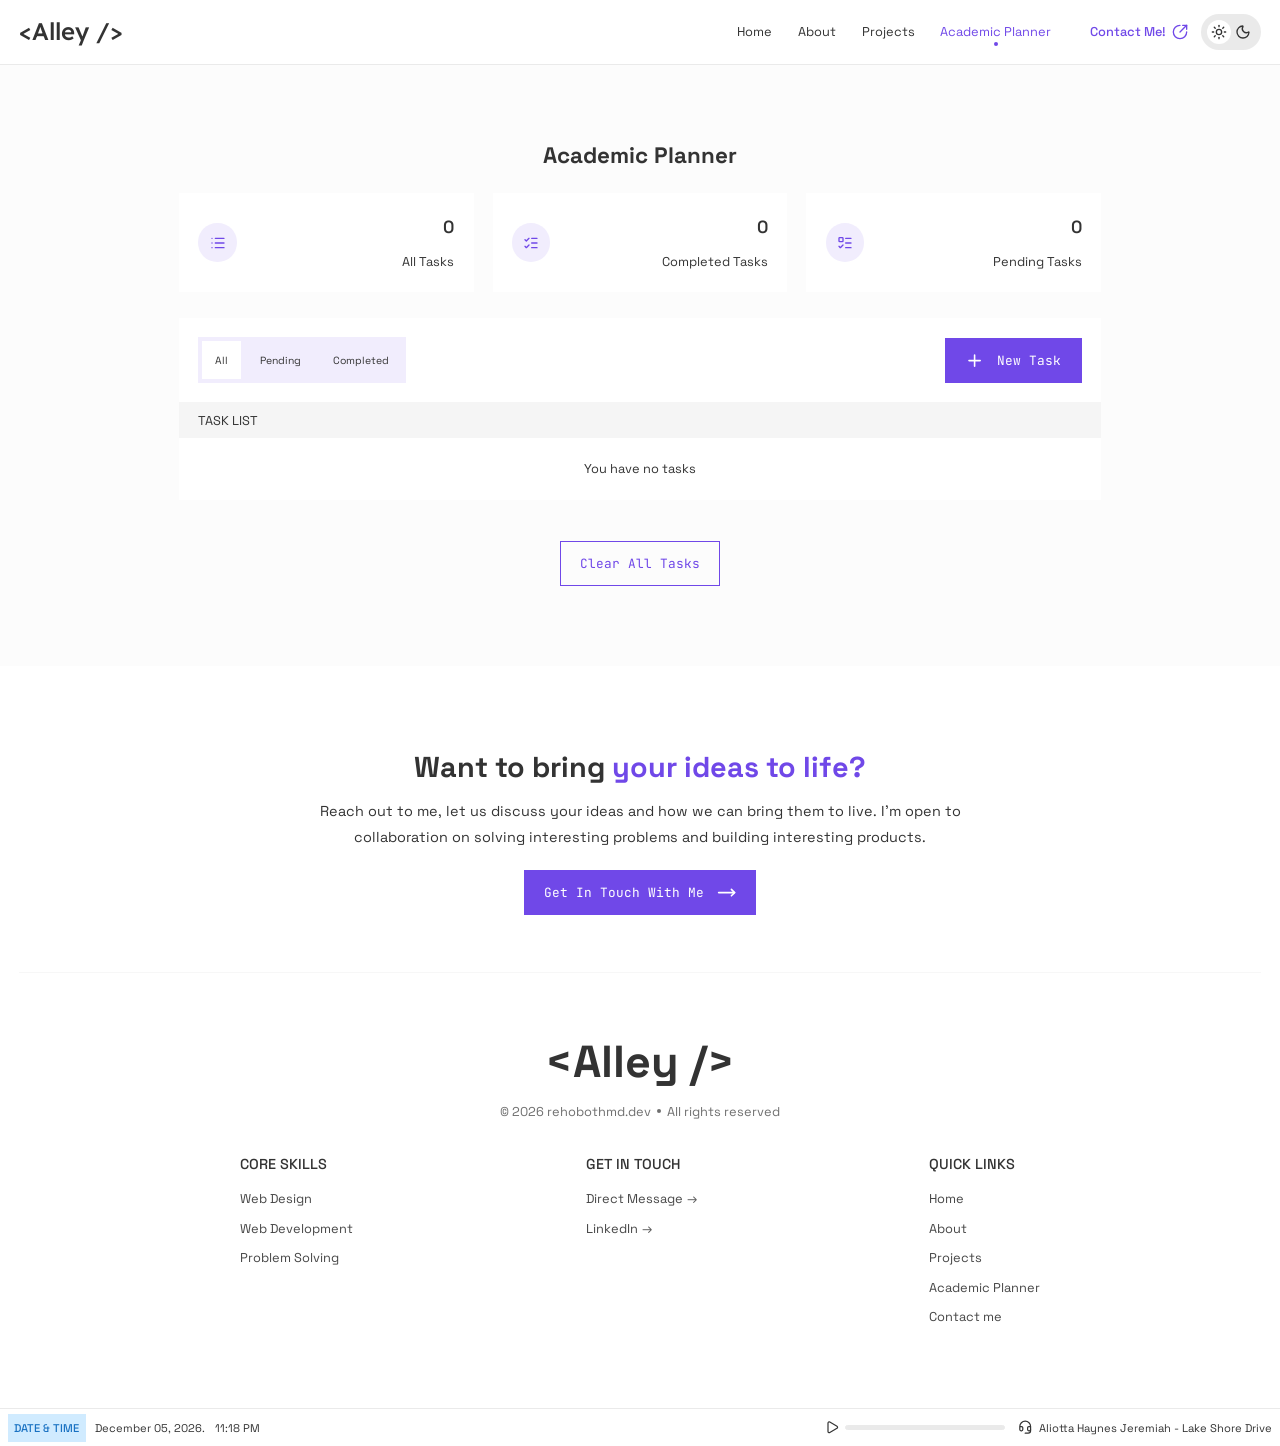
==== academic-planner.html @ b8200990 "Initial commit" ====
<!doctype html>
<html lang="en">
  <head>
    <meta charset="utf-8" />
    <meta name="viewport" content="width=device-width, initial-scale=1" />

    <title>
      Academic Planner :: Rehoboth Micah-Daniels | Software Engineer
    </title>
    <link rel="icon" href="/favicon.ico" sizes="32x32" type="image/x-icon" />
    <meta
      name="description"
      content="I’m a Full-Stack Developer focused on building scalable, high-performance web applications across fintech and real-world commerce systems."
    />

    <!-- Google Font -->
    <link rel="preconnect" href="https://fonts.googleapis.com" />
    <link
      rel="preconnect"
      href="https://fonts.gstatic.com"
      crossorigin="anonymous"
    />
    <link
      href="https://fonts.googleapis.com/css2?family=Fira+Code:wght@300..700&family=JetBrains+Mono:ital,wght@0,100..800;1,100..800&family=Lexend:wght@100..900&family=Space+Grotesk:wght@300..700&display=swap"
      rel="stylesheet"
    />

    <!-- Social Media Tags -->
    <meta property="og:type" content="website" />
    <meta property="og:url" content="https://rehoboth-portfolio.netlify.app/" />
    <meta
      property="og:title"
      content="Rehoboth Micah-Daniels | Software Engineer"
    />
    <meta
      property="og:description"
      content="I’m a Full-Stack Developer focused on building scalable, high-performance web applications across fintech and real-world commerce systems."
    />
    <meta
      property="og:image"
      content="https://rehoboth-portfolio.netlify.app/assets/imgs/social-img.png"
    />
    <meta property="og:image:width" content="800" />
    <meta property="og:image:height" content="600" />

    <!-- Twitter Tags -->
    <meta name="twitter:card" content="summary_large_image" />
    <meta
      name="twitter:title"
      content="Rehoboth Micah-Daniels | Software Engineer"
    />
    <meta
      name="twitter:description"
      content="I’m a Full-Stack Developer focused on building scalable, high-performance web applications across fintech and real-world commerce systems."
    />
    <meta
      name="twitter:image"
      content="https://rehoboth-portfolio.netlify.app/assets/imgs/social-img.png"
    />
    <meta name="twitter:image:width" content="800" />
    <meta name="twitter:image:height" content="600" />

    <!-- CSS Import -->
    <link type="text/css" rel="stylesheet" href="assets/css/global.css" />
    <link
      type="text/css"
      rel="stylesheet"
      href="assets/css/academic-planner.css"
    />
  </head>
  <body>
    <!-- Header -->
    <header class="header">
      <div class="header__container">
        <div class="header__brand-toggle">
          <button class="header__toggle" id="navbar-toggle">
            <svg
              xmlns="http://www.w3.org/2000/svg"
              width="24"
              height="24"
              viewBox="0 0 24 24"
              fill="none"
              stroke="currentColor"
              stroke-width="2"
              stroke-linecap="round"
              stroke-linejoin="round"
            >
              <path d="M4 5h16" />
              <path d="M4 12h16" />
              <path d="M4 19h16" />
            </svg>

            <svg
              xmlns="http://www.w3.org/2000/svg"
              width="24"
              height="24"
              viewBox="0 0 24 24"
              fill="none"
              stroke="currentColor"
              stroke-width="2"
              stroke-linecap="round"
              stroke-linejoin="round"
            >
              <path d="M18 6 6 18" />
              <path d="m6 6 12 12" />
            </svg>
          </button>
          <div class="header__brand">&lt;Alley /&gt;</div>
        </div>
        <nav class="header__right">
          <ul class="header__navbar" id="navbar">
            <li>
              <a href="index.html"> Home </a>
            </li>
            <li>
              <a href="about-me.html"> About </a>
            </li>
            <li>
              <a href="projects.html"> Projects </a>
            </li>
            <li>
              <a href="academic-planner.html" class="active">
                Academic Planner
              </a>
            </li>
          </ul>
          <div class="header__actions">
            <a href="contact-me.html" class="header__cta">
              Contact Me!
              <svg
                xmlns="http://www.w3.org/2000/svg"
                width="24"
                height="24"
                viewBox="0 0 24 24"
                fill="none"
                stroke="currentColor"
                stroke-width="2"
                stroke-linecap="round"
                stroke-linejoin="round"
              >
                <path d="M22 12A10 10 0 1 1 12 2" />
                <path d="M22 2 12 12" />
                <path d="M16 2h6v6" />
              </svg>
            </a>
            <button class="toggle" id="dark-mode-toggle">
              <div>
                <svg
                  xmlns="http://www.w3.org/2000/svg"
                  width="24"
                  height="24"
                  viewBox="0 0 24 24"
                  fill="none"
                  stroke="currentColor"
                  stroke-width="2"
                  stroke-linecap="round"
                  stroke-linejoin="round"
                >
                  <circle cx="12" cy="12" r="4" />
                  <path d="M12 2v2" />
                  <path d="M12 20v2" />
                  <path d="m4.93 4.93 1.41 1.41" />
                  <path d="m17.66 17.66 1.41 1.41" />
                  <path d="M2 12h2" />
                  <path d="M20 12h2" />
                  <path d="m6.34 17.66-1.41 1.41" />
                  <path d="m19.07 4.93-1.41 1.41" />
                </svg>
              </div>
              <div>
                <svg
                  xmlns="http://www.w3.org/2000/svg"
                  width="24"
                  height="24"
                  viewBox="0 0 24 24"
                  fill="none"
                  stroke="currentColor"
                  stroke-width="2"
                  stroke-linecap="round"
                  stroke-linejoin="round"
                >
                  <path
                    d="M20.985 12.486a9 9 0 1 1-9.473-9.472c.405-.022.617.46.402.803a6 6 0 0 0 8.268 8.268c.344-.215.825-.004.803.401"
                  />
                </svg>
              </div>
            </button>
          </div>
        </nav>
      </div>
    </header>

    <!-- Academic Planner -->
    <section class="planner">
      <div class="planner__container">
        <h1 class="planner__heading">Academic Planner</h1>
        <div class="planner__overviews">
          <div class="planner__overview">
            <div class="planner__overview-icon-block">
              <svg
                xmlns="http://www.w3.org/2000/svg"
                width="24"
                height="24"
                viewBox="0 0 24 24"
                fill="none"
                stroke="currentColor"
                stroke-width="2"
                stroke-linecap="round"
                stroke-linejoin="round"
                aria-hidden="true"
              >
                <path d="M3 5h.01"></path>
                <path d="M3 12h.01"></path>
                <path d="M3 19h.01"></path>
                <path d="M8 5h13"></path>
                <path d="M8 12h13"></path>
                <path d="M8 19h13"></path>
              </svg>
            </div>
            <div class="planner__overview-main">
              <h3 class="planner__overview-value" id="num-all">0</h3>
              <p>All Tasks</p>
            </div>
          </div>
          <div class="planner__overview">
            <div class="planner__overview-icon-block">
              <svg
                xmlns="http://www.w3.org/2000/svg"
                width="24"
                height="24"
                viewBox="0 0 24 24"
                fill="none"
                stroke="currentColor"
                stroke-width="2"
                stroke-linecap="round"
                stroke-linejoin="round"
                aria-hidden="true"
              >
                <path d="M13 5h8"></path>
                <path d="M13 12h8"></path>
                <path d="M13 19h8"></path>
                <path d="m3 17 2 2 4-4"></path>
                <path d="m3 7 2 2 4-4"></path>
              </svg>
            </div>
            <div class="planner__overview-main">
              <h3 class="planner__overview-value" id="num-completed">0</h3>
              <p>Completed Tasks</p>
            </div>
          </div>
          <div class="planner__overview">
            <div class="planner__overview-icon-block">
              <svg
                xmlns="http://www.w3.org/2000/svg"
                width="24"
                height="24"
                viewBox="0 0 24 24"
                fill="none"
                stroke="currentColor"
                stroke-width="2"
                stroke-linecap="round"
                stroke-linejoin="round"
                aria-hidden="true"
              >
                <path d="M13 5h8"></path>
                <path d="M13 12h8"></path>
                <path d="M13 19h8"></path>
                <path d="m3 17 2 2 4-4"></path>
                <rect x="3" y="4" width="6" height="6" rx="1"></rect>
              </svg>
            </div>
            <div class="planner__overview-main">
              <h3 class="planner__overview-value" id="num-pending">0</h3>
              <p>Pending Tasks</p>
            </div>
          </div>
        </div>
        <div class="planner__main">
          <div class="planner__main-header">
            <div class="tab-buttons">
              <button class="active" id="all-toggle">All</button>
              <button id="pending-toggle">
                Pending
                <span style="display: none" id="num-button-pending">0</span>
              </button>
              <button id="completed-toggle">Completed</button>
            </div>
            <div class="planner__main-header-action">
              <button class="button" id="add-task-button">
                <svg
                  xmlns="http://www.w3.org/2000/svg"
                  width="24"
                  height="24"
                  viewBox="0 0 24 24"
                  fill="none"
                  stroke="currentColor"
                  stroke-width="2"
                  stroke-linecap="round"
                  stroke-linejoin="round"
                  aria-hidden="true"
                >
                  <path d="M5 12h14"></path>
                  <path d="M12 5v14"></path>
                </svg>
                New Task
              </button>
            </div>
          </div>
          <div class="planner__main-header2">Task List</div>
          <ul class="tasks" id="tasks">
            <li class="tasks__empty">You have no tasks</li>
          </ul>
        </div>
        <div class="planner__actions">
          <button class="button button--outline-2" id="clear-tasks-button">
            Clear all tasks
          </button>
        </div>
      </div>
    </section>

    <!-- Footer -->
    <footer class="footer">
      <div class="footer__container container">
        <section class="cta-section">
          <h1 class="cta-section__heading">
            Want to bring <span>your ideas to life?</span>
          </h1>
          <div class="cta-section__content">
            <p class="cta-section__info">
              Reach out to me, let us discuss your ideas and how we can bring
              them to live. I'm open to collaboration on solving interesting
              problems and building interesting products.
            </p>
            <div>
              <a
                class="button"
                href="https://wa.me/+2347055655615"
                target="_blank"
              >
                Get in touch with me
                <svg
                  xmlns="http://www.w3.org/2000/svg"
                  width="24"
                  height="24"
                  viewBox="0 0 24 24"
                  fill="none"
                  stroke="currentColor"
                  stroke-width="2"
                  stroke-linecap="round"
                  stroke-linejoin="round"
                >
                  <path d="M18 8L22 12L18 16" />
                  <path d="M2 12H22" />
                </svg>
              </a>
            </div>
          </div>
        </section>
        <div class="footer__divider"></div>
        <div class="footer-section">
          <div class="footer-section__header">
            <h1>&lt;Alley /&gt;</h1>
            <p>&copy; 2026 rehobothmd.dev <span></span> All rights reserved</p>
          </div>
          <div class="footer-section__main">
            <div>
              <h3>Core Skills</h3>
              <ul>
                <li>
                  <span>Web Design</span>
                </li>
                <li>
                  <span>Web Development</span>
                </li>
                <li>
                  <span>Problem Solving</span>
                </li>
              </ul>
            </div>
            <div>
              <h3>Get in touch</h3>
              <ul>
                <li>
                  <a href="https://wa.me/+2347055655615" target="_blank">
                    Direct Message <span>&rarr;</span>
                  </a>
                </li>
                <li>
                  <a
                    href="https://www.linkedin.com/in/rehobothmd/"
                    target="_blank"
                  >
                    LinkedIn <span>&rarr;</span>
                  </a>
                </li>
              </ul>
            </div>
            <div>
              <h3>Quick Links</h3>
              <ul>
                <li>
                  <a href="index.html">Home</a>
                </li>
                <li>
                  <a href="about-me.html">About</a>
                </li>
                <li>
                  <a href="projects.html">Projects</a>
                </li>
                <li>
                  <a href="academic-planner.html">Academic Planner</a>
                </li>
                <li>
                  <a href="contact-me.html">Contact me</a>
                </li>
              </ul>
            </div>
          </div>
        </div>
      </div>
    </footer>
    <div class="bottom">
      <div class="bottom__time">
        <span> Date & Time </span>
        <p id="date"></p>
        <p id="time"></p>
      </div>
      <div class="bottom__audio">
        <div class="audio">
          <audio
            src="https://rehoboth-md.s3.af-south-1.amazonaws.com/audio.mp3"
            loop
            id="page-audio"
          ></audio>
          <button class="audio__control" id="page-audio-control">
            <svg
              xmlns="http://www.w3.org/2000/svg"
              width="24"
              height="24"
              viewBox="0 0 24 24"
              fill="none"
              stroke="currentColor"
              stroke-width="2"
              stroke-linecap="round"
              stroke-linejoin="round"
              id="play-icon"
            >
              <path
                d="M5 5a2 2 0 0 1 3.008-1.728l11.997 6.998a2 2 0 0 1 .003 3.458l-12 7A2 2 0 0 1 5 19z"
              />
            </svg>
            <svg
              xmlns="http://www.w3.org/2000/svg"
              width="24"
              height="24"
              viewBox="0 0 24 24"
              fill="none"
              stroke="currentColor"
              stroke-width="2"
              stroke-linecap="round"
              stroke-linejoin="round"
              id="pause-icon"
              style="display: none"
            >
              <rect x="14" y="3" width="5" height="18" rx="1" />
              <rect x="5" y="3" width="5" height="18" rx="1" />
            </svg>
          </button>
          <div class="audio__progress">
            <div style="width: 0%" id="page-audio-progress"></div>
          </div>
        </div>
        <div
          class="bottom__audio-text"
          title="Aliotta Haynes Jeremiah - Lake Shore Drive"
        >
          <svg
            xmlns="http://www.w3.org/2000/svg"
            width="24"
            height="24"
            viewBox="0 0 24 24"
            fill="none"
            stroke="currentColor"
            stroke-width="2"
            stroke-linecap="round"
            stroke-linejoin="round"
          >
            <path
              d="M3 11h3a2 2 0 0 1 2 2v3a2 2 0 0 1-2 2H5a2 2 0 0 1-2-2v-5Zm0 0a9 9 0 1 1 18 0m0 0v5a2 2 0 0 1-2 2h-1a2 2 0 0 1-2-2v-3a2 2 0 0 1 2-2h3Z"
            />
            <path d="M21 16v2a4 4 0 0 1-4 4h-5" />
          </svg>
          <p>Aliotta Haynes Jeremiah - Lake Shore Drive</p>
        </div>
      </div>
    </div>

    <!-- Back to Top -->
    <button class="back-to-top" id="back-to-top">
      <svg
        xmlns="http://www.w3.org/2000/svg"
        width="24"
        height="24"
        viewBox="0 0 24 24"
        fill="none"
        stroke="currentColor"
        stroke-width="2"
        stroke-linecap="round"
        stroke-linejoin="round"
      >
        <path d="M14 9 9 4 4 9" />
        <path d="M20 20h-7a4 4 0 0 1-4-4V4" />
      </svg>
    </button>

    <!-- JS Import -->
    <script type="text/javascript" src="assets/js/global.js"></script>
    <script type="text/javascript" src="assets/js/academic-planner.js"></script>
  </body>
</html>
---- assets/css/global.css ----
:root {
  color-scheme: light dark;

  /* Colors */
  /* => Fallback colors for older browsers - Stick to light mode */
  --background: #fff;
  --secondary-background: #fefefe;
  --background-2: #f9f9f9;
  --background-subtle: #fcfcfc;
  --project-bg: #f1f1f1;
  --project-hover-bg: #f3f0ff;

  --date-bg: #d0ebff;
  --skills-bg: #fefefe;
  --table-bg: #f5f5f5;
  --tab-bg: #fff;
  --career-bg: #eaeaea;

  --header-bg: #fff;
  --header-border: #eaeaea;
  --header-shadow: none;

  --text-color: #333;
  --text-darker: #2a2a2a;

  --border: #eaeaea;
  --border-2: #f7f7f7;

  --shadow: 0 8px 64px rgba(0, 0, 0, 0.1);

  --contact-bg: #fcfcfc;

  --contact-card-border: #e2dafa;
  --contact-card-hover: #fafafa;
  --contact-icon-bg: #eaeaea;

  --contact-form-border: #d7d7d7;
  --contact-form-header: #eaeaea;

  --contact-label: #777777;

  --contact-input-border: #eaeaea;
  --contact-input-bg: #ffffff;

  --accent-bg: #f1edfd;

  --toggle-bg: #eaeaea;
  --toggle-active-bg: #fff;

  /* => For newer browsers embrace light-dark */
  --background: light-dark(#fff, #121118);
  --secondary-background: light-dark(#fefefe, #1b1923);
  --background-2: light-dark(#f9f9f9, #0d0c13);
  --background-subtle: light-dark(#fcfcfc, #15141b);
  --project-bg: light-dark(#f1f1f1, #1d1c24);
  --project-hover-bg: light-dark(#f3f0ff, #29243a);

  --date-bg: light-dark(#d0ebff, #1c2938);
  --skills-bg: light-dark(#fefefe, #1c1b23);
  --table-bg: light-dark(#f5f5f5, #1c1b23);
  --tab-bg: light-dark(#fff, #1c1b23);
  --career-bg: light-dark(#eaeaea, #292733);

  --header-bg: light-dark(#fff, #0b0a10);
  --header-border: light-dark(#eaeaea, #0b0a10);
  --header-shadow: light-dark(none, box-shadow: 0 4px 20px rgba(0, 0, 0, 0.35));

  --text-color: light-dark(#333, #f4f2fa);
  --text-darker: light-darker(#2a2a2a, #fff);

  --border: light-dark(#eaeaea, #33303f);
  --border-2: light-dark(#f7f7f7, #25232c);

  --shadow: light-dark(
    0 8px 64px rgba(0, 0, 0, 0.1),
    0 8px 24px rgba(0, 0, 0, 0.5)
  );

  --contact-bg: light-dark(#fcfcfc, #15141b);

  --contact-card-border: light-dark(#e2dafa, #302a40);
  --contact-card-hover: light-dark(#fafafa, #201e29);
  --contact-icon-bg: light-dark(#eaeaea, #292832);

  --contact-form-border: light-dark(#d7d7d7, #302e38);
  --contact-form-header: light-dark(#eaeaea, #24232c);

  --contact-label: light-dark(#777777, #aaa6b5);

  --contact-input-border: light-dark(#eaeaea, #3a3844);
  --contact-input-bg: light-dark(#ffffff, #1c1b23);

  --accent-bg: light-dark(#f1edfd, #b8a9d9);

  --toggle-bg: light-dark(#eaeaea, #3c3b40);
  --toggle-active-bg: light-dark(#fff, #000);
}

/* Force dark mode */
:root[data-theme="dark"] {
  color-scheme: dark;
}

/* Force light mode */
:root[data-theme="light"] {
  color-scheme: light;
}

/* BASE STYLING AND RESETS */
html {
  font-size: 8px;
}

@media (max-width: 500px) {
  html {
    font-size: 7px;
  }
}

*,
*::before,
*::after {
  padding: 0;
  margin: 0;
  box-sizing: inherit;
}

body {
  box-sizing: border-box;

  font-family: "Space Grotesk", sans-serif;
  font-size: 1.6rem;
  line-height: 1.8;
  font-weight: 400;
  color: var(--text-color);

  scroll-behavior: smooth;
  background-color: var(--background);
}

input,
textarea,
button {
  color: inherit;
  font-size: inherit;
  font-family: inherit;
}

button {
  cursor: pointer;
}

a:link,
a:visited {
  color: inherit;
  font-size: inherit;
  font-family: inherit;
  text-decoration: none;
}

/* RE-USE COMPONENTS */
.container {
  max-width: 1400px;
  margin: auto;

  padding-left: 2.4rem;
  padding-right: 2.4rem;
}

/* HEADER */
.header {
  position: sticky;
  top: 0;
  box-shadow: var(--header-shadow);
  background-color: var(--header-bg);
  border-bottom: 1px solid var(--header-border);

  z-index: 99;
}

.header__container {
  max-width: 2000px;
  margin: auto;

  height: 8rem;
  padding-left: 2.4rem;
  padding-right: 2.4rem;

  display: flex;
  align-items: center;
  justify-content: space-between;
}

.header__brand-toggle {
  display: flex;
  align-items: center;
  gap: 2rem;
}

.header__toggle {
  display: flex;
  align-items: center;
  justify-content: center;

  background-color: transparent;
  border: none;

  width: 3.2rem;
  height: 3.2rem;
}

@media (min-width: 750px) {
  .header__toggle {
    display: none;
  }
}

.header__toggle svg {
  display: block;
  width: 3.2rem;
  height: 3.2rem;
}

.header__toggle svg:first-child {
  display: block;
}
.header__toggle svg:last-child {
  display: none;
}

.header__toggle.open svg:first-child {
  display: none;
}
.header__toggle.open svg:last-child {
  display: block;
}

.header__brand {
  font-family: "Lexend", sans-serif;
  font-size: 3rem;
  font-weight: 500;
}

.header__right {
  display: flex;
  align-items: center;
  gap: 4.8rem;
}

.header__navbar {
  list-style: none;

  display: flex;
  align-items: center;
  gap: 3.2rem;
}

@media (max-width: 750px) {
  .header__navbar {
    position: fixed;
    top: 8rem;
    left: 0;
    width: 100%;
    background-color: var(--header-bg);
    border-top: 1px solid var(--border);
    border-bottom: 1px solid var(--header-border);
    padding: 4.8rem;
    z-index: -1;

    display: flex;
    flex-direction: column;

    transition: all 0.3s;

    transform: translateY(-130%);
  }

  .header__navbar.open {
    transform: translateY(0);
  }
}

.header__navbar a:link,
.header__navbar a:visited {
  position: relative;

  transition: all 0.3s;
}

.header__navbar a:hover {
  color: #7048e8;
}

.header__navbar a.active {
  color: #7048e8;
}
.header__cta.active::after,
.header__navbar a.active::after {
  opacity: 1;
}

.header__cta::after,
.header__navbar a::after {
  content: "";
  display: block;
  width: 4px;
  height: 4px;
  background-color: #7048e8;
  border-radius: 50%;
  opacity: 0;
  position: absolute;
  bottom: -6px;
  left: 50%;
  transform: translateX(-50%);
  transition: all 0.3s;
}

.header__cta {
  color: #7048e8 !important;
  font-weight: 500;

  display: flex;
  align-items: center;
  gap: 0.8rem;

  position: relative;
}
.header__cta svg {
  display: block;
  width: 2rem;
  height: 2rem;
}

.header__actions {
  display: flex;
  align-items: center;
  gap: 1.6rem;
}

/* TOGGLE */
.toggle {
  display: flex;
  align-items: center;

  padding: 6px;
  border: none;
  border-radius: 10rem;
  background-color: var(--toggle-bg);

  position: relative;
  isolation: isolate;
}

.toggle::after {
  content: "";
  display: block;
  width: 24px;
  height: 24px;

  position: absolute;
  top: 50%;
  left: 6px;
  transform: translate(0, -50%);
  z-index: -1;

  border-radius: 50%;
  background-color: var(--toggle-active-bg);

  transition: all 0.3s;
}
.toggle--active::after {
  transform: translate(24px, -50%);
}

.toggle div {
  display: flex;
  align-items: center;
  justify-content: center;
  gap: 8px;

  width: 24px;
  height: 24px;
}

.toggle div svg {
  display: block;
  width: 16px;
  height: 16px;

  z-index: 1;
}

/* Footer */
.footer {
  background-color: var(--secondary-bacground);
  padding: 10rem 0;
}

.footer__container {
  display: flex;
  flex-direction: column;
  gap: 7.2rem;
}

.footer__divider {
  height: 1px;
  background-color: var(--border-2);
}

.cta-section {
  display: flex;
  flex-direction: column;
  align-items: center;
  justify-content: space-between;
  gap: 1.2rem;

  text-align: center;
}

.cta-section__heading {
  flex-shrink: 0;

  font-size: 3.6rem;
  line-height: 1.5;
}

.cta-section__heading span {
  color: #7048e8;
}

.cta-section__content {
  max-width: 90rem;

  display: flex;
  flex-direction: column;
  gap: 2.4rem;
}

.cta-section__info {
  font-size: 1.8rem;
}

.footer-section {
  align-self: center;

  width: 100rem;
  max-width: 100%;

  display: flex;
  flex-direction: column;
  gap: 3.6rem;
}

.footer-section__header {
  text-align: center;
}

.footer-section__header h1 {
  line-height: 1.4;
  font-size: 5.6rem;
}

.footer-section__header p {
  opacity: 0.7;
  margin-top: 0.8rem;

  display: flex;
  align-items: center;
  justify-content: center;
  gap: 0.8rem;
}

.footer-section__header p span {
  display: block;
  width: 4px;
  height: 4px;
  border-radius: 50%;
  background-color: currentColor;
}

.footer-section__main {
  display: flex;
  justify-content: space-between;
  gap: 2.4rem;
}

.footer-section__main > div {
  display: flex;
  flex-direction: column;
  gap: 1.2rem;
}

.footer-section__main > div h3 {
  font-size: 1.8rem;
  font-weight: 500;
  text-transform: uppercase;
}

.footer-section__main > div ul {
  list-style: none;
  display: flex;
  flex-direction: column;
  gap: 0.8rem;
}

.footer-section__main > div ul span,
.footer-section__main > div ul a:link,
.footer-section__main > div ul a:visited {
  display: flex;
  align-items: center;
  gap: 4px;

  color: inherit;

  opacity: 0.9;

  transition: all 0.3s;
}

.footer-section__main > div ul span:hover,
.footer-section__main > div ul a:hover {
  opacity: 1;
}

.bottom {
  display: flex;
  align-items: center;
  justify-content: space-between;
  gap: 1.6rem;

  height: 4.8rem;
  padding: 0 1rem;
  background-color: var(--header-bg);
  border-top: 1px solid var(--header-border);

  font-size: 1.4rem;
}

.bottom__time {
  display: flex;
  align-items: center;
  gap: 1.2rem;
}

.bottom__time span {
  background-color: var(--date-bg);
  padding: 4px 0.8rem;

  display: flex;
  align-items: center;
  justify-content: center;

  text-transform: uppercase;
  color: #1971c2;
  font-weight: 500;
}

.bottom__audio {
  display: flex;
  align-items: center;
  gap: 1.6rem;
}

.bottom__audio-text {
  display: flex;
  align-items: center;
  gap: 0.8rem;
}

.bottom__audio-text svg {
  display: block;
  width: 1.8rem;
  height: 1.8rem;
}

.audio {
  display: flex;
  align-items: center;
  gap: 0.8rem;
}

.audio__control {
  display: flex;
  align-items: center;
  justify-content: center;
  background-color: transparent;
  border: none;
}

.audio__control svg {
  display: block;
  width: 1.8rem;
  height: 1.8rem;
}

.audio__progress {
  height: 5px;
  background-color: var(--border);
  border: 1px solid var(--border);
  width: 20rem;
  border-radius: 10rem;
  position: relative;
  overflow: hidden;
}

.audio__progress > div {
  position: absolute;
  top: 0;
  left: 0;
  height: 100%;
  background-color: #1971c2;
  border-radius: 10rem;
  transition: all 0.3s;
}

@media (max-width: 550px) {
  .footer-section__main {
    flex-wrap: wrap;
    gap: 0;
    row-gap: 5.6rem;
  }

  .footer-section__main > div {
    width: 50%;
    flex-shrink: 0;
    align-items: center;
  }

  .footer-section__main > div ul span,
  .footer-section__main > div ul a:link,
  .footer-section__main > div ul a:visited {
    justify-content: center;
  }

  .bottom__time span {
    display: none;
  }
}

@media (max-width: 520px) {
  .bottom__time span {
    display: none;
  }
}

@media (max-width: 755px) {
  .bottom__audio-text p {
    width: 5rem;
    white-space: nowrap;
    -webkit-line-clamp: 1;
    display: -webkit-box;
    -webkit-box-orient: vertical;
    overflow: hidden;
    text-overflow: ellipsis;
  }
}

@media (max-width: 567px) {
  .audio__progress {
    width: 10rem;
  }
}

/* BACK TO TOP */
.back-to-top {
  position: fixed;
  bottom: 6.4rem;
  right: 1.6rem;

  border: none;
  padding: 1.6rem;
  background-color: var(--background);
  border-radius: 0.8rem;
  box-shadow: var(--shadow);
  z-index: 99;

  display: flex;
  flex-direction: column;
  align-items: center;
  justify-content: center;

  opacity: 0;
  pointer-events: none;

  transition: all 0.3s;
}

.back-to-top.show {
  opacity: 1;
  pointer-events: all;
}

/* Button */
.button svg {
  display: block;
  width: 2.4rem;
  height: 2.4rem;
}

.button,
.button:link,
.button:visited {
  text-transform: capitalize;
  font-family: "JetBrains Mono", monospace;

  height: 5.6rem;
  padding: 0 2.4rem;
  background-color: #7048e8;
  border: 1.5px solid #7048e8;

  color: #fff;

  display: inline-flex;
  align-items: center;
  justify-content: center;
  gap: 1.6rem;

  transition: all 0.3s;
}

.button:hover {
  background-color: transparent;
  color: #7048e8;
}

.button--outline-2,
.button--outline:link,
.button--outline:visited {
  border: 1.5px solid #7048e8;
  background-color: transparent;
  color: #7048e8;
}

.button--outline:hover {
  background-color: #e5dbff;
}

.button--outline-2:hover {
  background-color: #7048e8;
  color: #fff;
}

/* Meta */
.meta {
  font-family: "Fira Code", sans-serif;
  opacity: 0.5;

  display: flex;
  align-items: center;
  gap: 0.8rem;
}

.meta svg {
  display: block;
  width: 1.8rem;
  height: 1.8rem;
}

.meta span {
  display: inline-block;
}

/* Skills Section */
@keyframes slide {
  to {
    transform: translateX(-50%);
  }
}

.skills-section {
  display: flex;
  flex-direction: column;
  gap: 1.6rem;

  padding: 2.4rem;

  width: 100%;
  overflow: hidden;
}

.skills-section__skills {
  display: flex;
  gap: 1.6rem;
  width: max-content;
  will-change: transform;
  animation: slide 50s linear infinite;
}

.skills-section__skills > div {
  flex-shrink: o;
  white-space: nowrap;

  height: 4.8rem;
  padding: 0 2.4rem;
  border: 1px solid var(--border);
  background-color: transparent;

  font-weight: 300;

  display: flex;
  align-items: center;
  justify-content: center;
}

/* Project Card */
.project {
  cursor: pointer;
  overflow: hidden;
  border: 1px solid var(--border);

  display: flex;
  flex-direction: column;

  transition: all 0.3s;
}

.project--full {
  flex-direction: row;
}

.project:hover {
  border: 1px solid #7048e8;
  box-shadow: 0 8px 64px rgba(0, 0, 0, 0.1);
}

.project__header {
  position: relative;

  height: 40rem;
  background-color: var(--project-bg);

  display: flex;
  align-items: center;
  justify-content: center;

  transition: all 0.5s ease-in-out;
}

.project:hover .project__header {
  background-color: var(--project-hover-bg);
}

.project--full .project__header {
  flex-shrink: 0;
  width: 50%;
  height: initial;
}

.project__img {
  position: absolute;
  top: 50%;
  left: 50%;
  transform: translate(-50%, -50%);

  display: block;
  max-height: 85%;
  max-width: 85%;

  transition: all 0.5s ease-in-out;
}

.project:hover .project__img {
  transform: translate(-50%, -50%) scale(105%);
}

.project__body {
  flex: 1;

  padding: 2.4rem;

  display: flex;
  flex-direction: column;
  gap: 4.8rem;

  overflow: hidden;
}

.project__main {
  display: flex;
  flex-direction: column;
  gap: 1.2rem;
}

.project__name-role {
  display: flex;
  flex-direction: column;
  gap: 4px;
}

.project__name {
  font-size: 2.4rem;
  line-height: 1.4;
}

.project:hover .project__name {
  color: #7048e8;
}

.project__role {
  display: flex;
  align-items: center;
  gap: 0.8rem;

  opacity: 0.7;
}

.project__role svg {
  display: block;
  width: 1.8rem;
  height: 1.8rem;

  color: #777;
}

.project__list {
  padding-left: 3.2rem;

  display: flex;
  flex-direction: column;
  gap: 2px;
}

.project__stack {
  margin-top: 4px;

  display: flex;
  align-items: center;
  gap: 0.8rem;

  overflow: auto;
}

.project__stack::-webkit-scrollbar {
  display: none;
}

.project__stack > div {
  flex-shrink: 0;
  white-space: nowrap;

  line-height: 1;
  font-size: 1.3rem;

  padding: 0.8rem;
  background-color: var(--project-bg);
  border: 1px solid var(--border);
}

.project__action,
.project__action:link,
.project__action:visited {
  margin-top: 0.8rem;

  color: #7048e8;
}

.project__company {
  margin-top: auto;

  align-self: center;

  padding: 6px;
  padding-right: 1.8rem;
  border-radius: 10rem;
  background-color: var(--project-bg);

  display: flex;
  align-items: center;
  gap: 0.8rem;
}

.project__company div,
.project__company img {
  display: block;
  height: 3.6rem;
}

.project__company div {
  width: 3.6rem;
  border-radius: 50%;
  background-color: #e7e7e7;
}

@media (max-width: 1000px) {
  .project--full {
    flex-direction: column;
  }

  .project--full .project__header {
    height: 50rem;
    width: initial;
  }
}

@media (max-width: 550px) {
  .project--full .project__header {
    height: 40rem;
  }
}

/* OVERLAY */
.overlay {
  position: fixed;
  top: 0;
  left: 0;
  width: 100dvw;
  height: 100dvh;
  cursor: pointer;
  backdrop-filter: blur(3px);
  background-color: rgba(0, 0, 0, 0.7);
  z-index: 999;

  pointer-events: none;
  opacity: 0;

  transition: all 0.3s;
}

.overlay.show {
  opacity: 1;
  pointer-events: all;
}

/* Form and Input */
.form-group {
  display: flex;
  flex-direction: column;
  gap: 1.2rem;
}

.form-group label {
  text-transform: uppercase;
  letter-spacing: 1px;
  color: var(--contact-label);
}

.input-group {
  display: flex;
  flex-direction: column;
  gap: 0.8rem;
}

.input-group textarea,
.input-group input {
  border: 1.5px solid var(--contact-input-border);
  padding: 0 1.6rem;
  font-size: 1.8rem;
  outline: none;
  background-color: var(--contact-input-bg);

  transition: all 0.3s;
}

.input-group textarea:focus,
.input-group input:focus {
  border: 1.5px solid #bbb;
}

.input-group input {
  height: 6rem;
}

.input-group textarea {
  padding: 1.6rem;
}

.input-group.error input,
.input-group.error textarea {
  border: 1.5px solid red;
}

.input-group p {
  color: #e03131;
}
---- assets/css/academic-planner.css ----
.planner {
  background-color: var(--background-subtle);
  padding: 10rem 0;
}

.planner__container {
  max-width: 120rem;
  margin: auto;
  padding: 0 2.4rem;
  display: flex;
  flex-direction: column;
  gap: 3.2rem;
}

.planner__heading {
  text-align: center;
  line-height: 1;
  font-size: 2.8rem;
}

.planner__overviews {
  display: grid;
  grid-template-columns: repeat(3, 1fr);
  gap: 2.4rem;
}

@media (max-width: 750px) {
  .planner__overviews {
    grid-template-columns: repeat(2, 1fr);
  }
}

@media (max-width: 450px) {
  .planner__overviews {
    grid-template-columns: 1fr;
  }
}

.planner__overview {
  background-color: var(--background);
  padding: 2.4rem;
  box-shadow: var(--shadow);
  display: flex;
  align-items: center;
  justify-content: space-between;
}

.planner__overview-icon-block {
  display: flex;
  align-items: center;
  justify-content: center;
  border-radius: 50%;
  width: 4.8rem;
  height: 4.8rem;
  background-color: var(--accent-bg);
  color: #7048e8;
}

.planner__overview-icon-block svg {
  display: block;
  width: 2rem;
  height: 2rem;
}

.planner__overview-main {
  display: flex;
  flex-direction: column;
  align-items: flex-end;
  gap: 6px;
  text-align: right;
}

.planner__overview-value {
  font-size: 2.2rem;
  font-weight: 600;
  color: var(--text-darker);
}

.planner__main {
  background-color: var(--background);
  box-shadow: var(--shadow);
}

.planner__main-header {
  padding: 2.4rem;
  display: flex;
  align-items: flex-end;
  justify-content: space-between;
  gap: 2.4rem;
}

@media (max-width: 450px) {
  .planner__main-header {
    flex-direction: column;
    align-items: center;
  }
}

.planner__main-header2 {
  padding: 0.8rem 2.4rem;
  background-color: var(--table-bg);
  text-transform: uppercase;
  letter-spacing: 1;
}

@media (max-width: 450px) {
  .planner__main-header-action {
    order: -1;
  }
}

.planner__actions {
  display: flex;
  align-items: center;
  justify-content: center;
  margin-top: 2rem;
}

.tab-buttons {
  padding: 4px;
  background-color: var(--accent-bg);
  display: flex;
  gap: 0.8rem;
}

.tab-buttons a,
.tab-buttons button {
  border: none;
  height: 4.8rem;
  padding: 0 1.6rem;
  background-color: transparent;
  font-size: 1.3rem;
  display: flex;
  align-items: center;
  gap: 0.8rem;
  transition: all 0.3s;
}

.tab-buttons a:link,
.tab-buttons button:link,
.tab-buttons a:visited,
.tab-buttons button:visited {
  border: none;
  height: 4.8rem;
  padding: 0 1.6rem;
  background-color: transparent;
  font-size: 1.3rem;
  display: flex;
  align-items: center;
  gap: 0.8rem;
  transition: all 0.3s;
}

.tab-buttons a span,
.tab-buttons button span {
  margin-left: auto;
  display: flex;
  align-items: center;
  justify-content: center;
  padding: 0 4px;
  border-radius: 10rem;
  height: 1.6rem;
  background-color: #e03131;
  color: #fff;
  font-style: normal;
  font-size: 1rem;
}

.tab-buttons a.active,
.tab-buttons button.active {
  background-color: var(--background);
}

.tasks {
  list-style: none;
}

.tasks__empty {
  padding: 2.4rem;
  text-align: center;
}

.task {
  padding: 2.4rem;
  display: flex;
  align-items: flex-start;
  gap: 1.6rem;
}

.task:nth-child(even) {
  background-color: var(--contact-bg);
}

.task input[type="checkbox"] {
  appearance: none;
  cursor: pointer;
  display: flex;
  align-items: center;
  justify-content: center;
  width: 2.8rem;
  height: 2.8rem;
  border-radius: 4px;
  border: 2px solid #eaeaea;
  transform: translateY(3px);
}

.task input[type="checkbox"]:focus {
  outline: 2px solid #7048e8;
  outline-offset: 2px;
}

.task input[type="checkbox"]::after {
  content: url('data:image/svg+xml,%3Csvg xmlns="http://www.w3.org/2000/svg" width="12" height="9" viewBox="0 0 12 9" fill="none"%3E%3Cpath d="M3.9998 6.5998L9.8998 0.699804C10.0831 0.516471 10.3165 0.424805 10.5998 0.424805C10.8831 0.424805 11.1165 0.516471 11.2998 0.699804C11.4831 0.883138 11.5748 1.11647 11.5748 1.3998C11.5748 1.68314 11.4831 1.91647 11.2998 2.0998L4.6998 8.6998C4.4998 8.8998 4.26647 8.9998 3.9998 8.9998C3.73314 8.9998 3.4998 8.8998 3.2998 8.6998L0.699804 6.0998C0.516471 5.91647 0.424805 5.68314 0.424805 5.3998C0.424805 5.11647 0.516471 4.88314 0.699804 4.6998C0.883138 4.51647 1.11647 4.4248 1.3998 4.4248C1.68314 4.4248 1.91647 4.51647 2.0998 4.6998L3.9998 6.5998Z" fill="white"/%3E%3C/svg%3E');
  display: inline-block;
  transform: scale(0.9);
  opacity: 0;
}

.task input[type="checkbox"]:checked {
  border: 2px solid #7048e8;
  background-color: #7048e8;
}

.task input[type="checkbox"]:checked::after {
  opacity: 1;
}

.task__main {
  flex: 1;
  display: flex;
  flex-direction: column;
  gap: 0.4rem;
}

.task__name {
  font-size: 2rem;
  font-weight: 500;
}

.task__name--completed {
  text-decoration: line-through;
  font-style: italic;
}

.task__info {
  display: flex;
  align-items: center;
  gap: 1.6rem;
}

.task__status {
  display: inline-block;
  border-radius: 4px;
  padding: 2px 0.8rem;
  color: #fff;
  font-weight: 600;
  font-size: 1.2rem;
}

.task__status--pending {
  background-color: #f59f00;
}

.task__status--completed {
  background-color: #37b24d;
}

.task__controls {
  display: flex;
  align-items: center;
  gap: 0.8rem;
}

.task__controls button {
  background-color: transparent;
  border: none;
  display: flex;
  align-items: center;
  justify-content: center;
  width: 4.8rem;
  height: 4.8rem;
  border-radius: 4px;
  transition: all 0.3s;
}

.task__controls button:hover {
  background-color: #eaeaea;
}

.task__controls button svg {
  display: block;
  width: 2.4rem;
  height: 2.4rem;
}
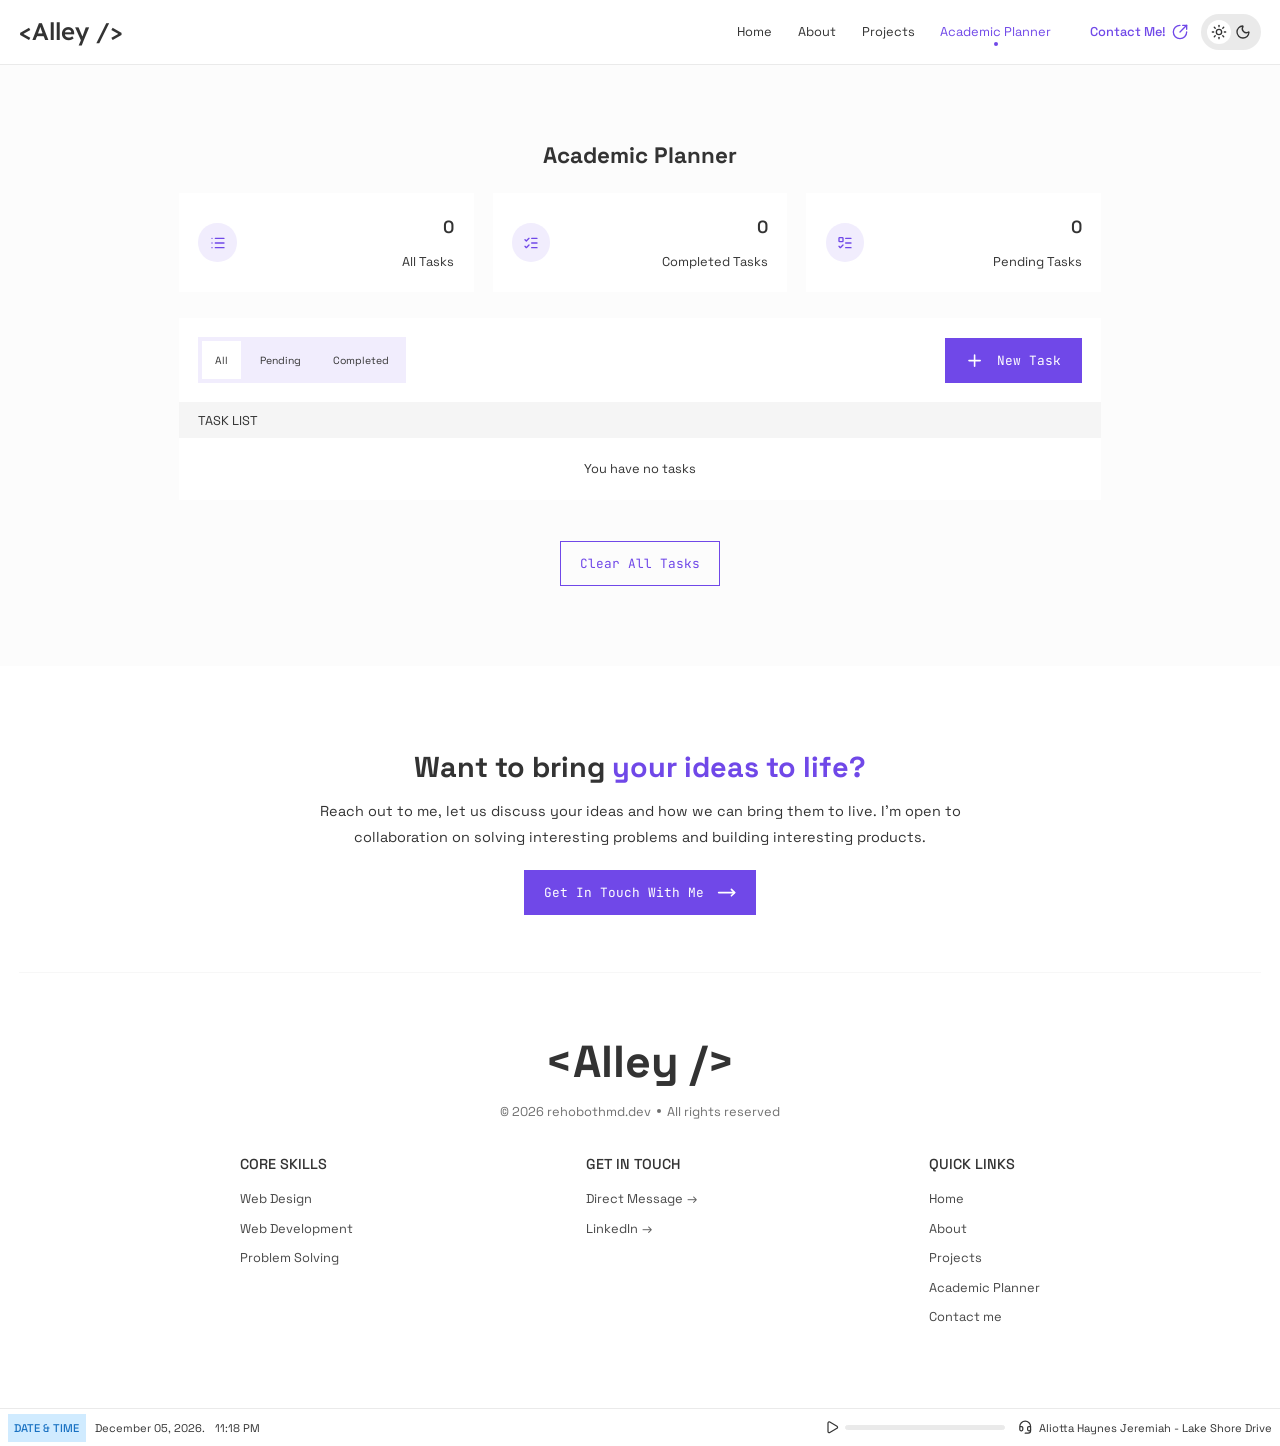
==== commit f72dbf9a: "feat: Minor update" ====
--- a/academic-planner.html
+++ b/academic-planner.html
@@ -319,6 +319,70 @@
       </div>
     </section>
 
+    <!-- Add / Edit Task Modal -->
+    <div class="task-modal" id="task-modal">
+      <div class="task-modal__top">
+        <div class="task-modal__header">
+          <h3 id="task-modal-title">Add task</h3>
+          <p>Enter task details below</p>
+        </div>
+        <button class="task-modal__close" id="task-modal-close">
+          <svg
+            xmlns="http://www.w3.org/2000/svg"
+            width="24"
+            height="24"
+            viewBox="0 0 24 24"
+            fill="none"
+            stroke="currentColor"
+            stroke-width="2"
+            stroke-linecap="round"
+            stroke-linejoin="round"
+            aria-hidden="true"
+          >
+            <path d="M18 6 6 18"></path>
+            <path d="m6 6 12 12"></path>
+          </svg>
+        </button>
+      </div>
+      <form class="task-modal__body" id="task-form" data-for="add" data-id="">
+        <div class="task-modal__form">
+          <div class="form-group">
+            <label for="description">Description</label>
+            <div class="input-group">
+              <input
+                type="text"
+                placeholder="Task description"
+                name="description"
+              />
+            </div>
+          </div>
+          <div class="task-modal__form-grid">
+            <div class="form-group">
+              <label for="start_time">Start Time</label>
+              <div class="input-group">
+                <input type="time" name="start_time" />
+              </div>
+            </div>
+            <div class="form-group">
+              <label for="end_time">End Time</label>
+              <div class="input-group">
+                <input type="time" name="end_time" />
+              </div>
+            </div>
+          </div>
+          <div
+            class="input-group error"
+            id="error-message"
+            style="text-align: center; display: none"
+          >
+            <p></p>
+          </div>
+        </div>
+        <button class="button" id="task-modal-action-btn">Add Task</button>
+      </form>
+    </div>
+    <div class="overlay" id="task-overlay"></div>
+
     <!-- Footer -->
     <footer class="footer">
       <div class="footer__container container">
--- a/assets/css/academic-planner.css
+++ b/assets/css/academic-planner.css
@@ -292,3 +292,83 @@
   width: 2.4rem;
   height: 2.4rem;
 }
+
+/* Task modal */
+.task-modal {
+  position: fixed;
+  top: 50%;
+  left: 50%;
+  z-index: 9999;
+  overflow: hidden;
+  transform: translate(-50%, -50%) scale(0);
+
+  max-height: 85dvh;
+  width: 60rem;
+  max-width: calc(100dvw - 4.8rem);
+
+  border-radius: 0.8rem;
+  background-color: var(--background);
+  box-shadow: 0 8px 64px rgba(0, 0, 0, 0.15);
+
+  transition: all 0.3s cubic-bezier(0.16, 1, 0.3, 1);
+
+  display: flex;
+  flex-direction: column;
+}
+
+.task-modal.open {
+  transform: translate(-50%, -50%) scale(1);
+}
+
+.task-modal__top {
+  padding: 2.4rem;
+  background-color: var(--header-bg);
+  border-bottom: 1px solid var(--header-border);
+
+  display: flex;
+  align-items: center;
+  justify-content: space-between;
+}
+
+.task-modal__header {
+  display: flex;
+  flex-direction: column;
+}
+
+.task-modal__close {
+  display: flex;
+  align-items: center;
+  justify-content: center;
+
+  width: 4.8rem;
+  height: 4.8rem;
+  border-radius: 4px;
+  border: none;
+  background-color: transparent;
+
+  transition: all 0.3s ease-in-out;
+}
+
+.task-modal__close:hover {
+  background-color: var(--toggle-bg);
+}
+
+.task-modal__body {
+  padding: 2.4rem;
+
+  display: flex;
+  flex-direction: column;
+  gap: 6.4rem;
+}
+
+.task-modal__form {
+  display: flex;
+  flex-direction: column;
+  gap: 2.4rem;
+}
+
+.task-modal__form-grid {
+  display: grid;
+  grid-template-columns: repeat(2, 1fr);
+  gap: 2.4rem;
+}
